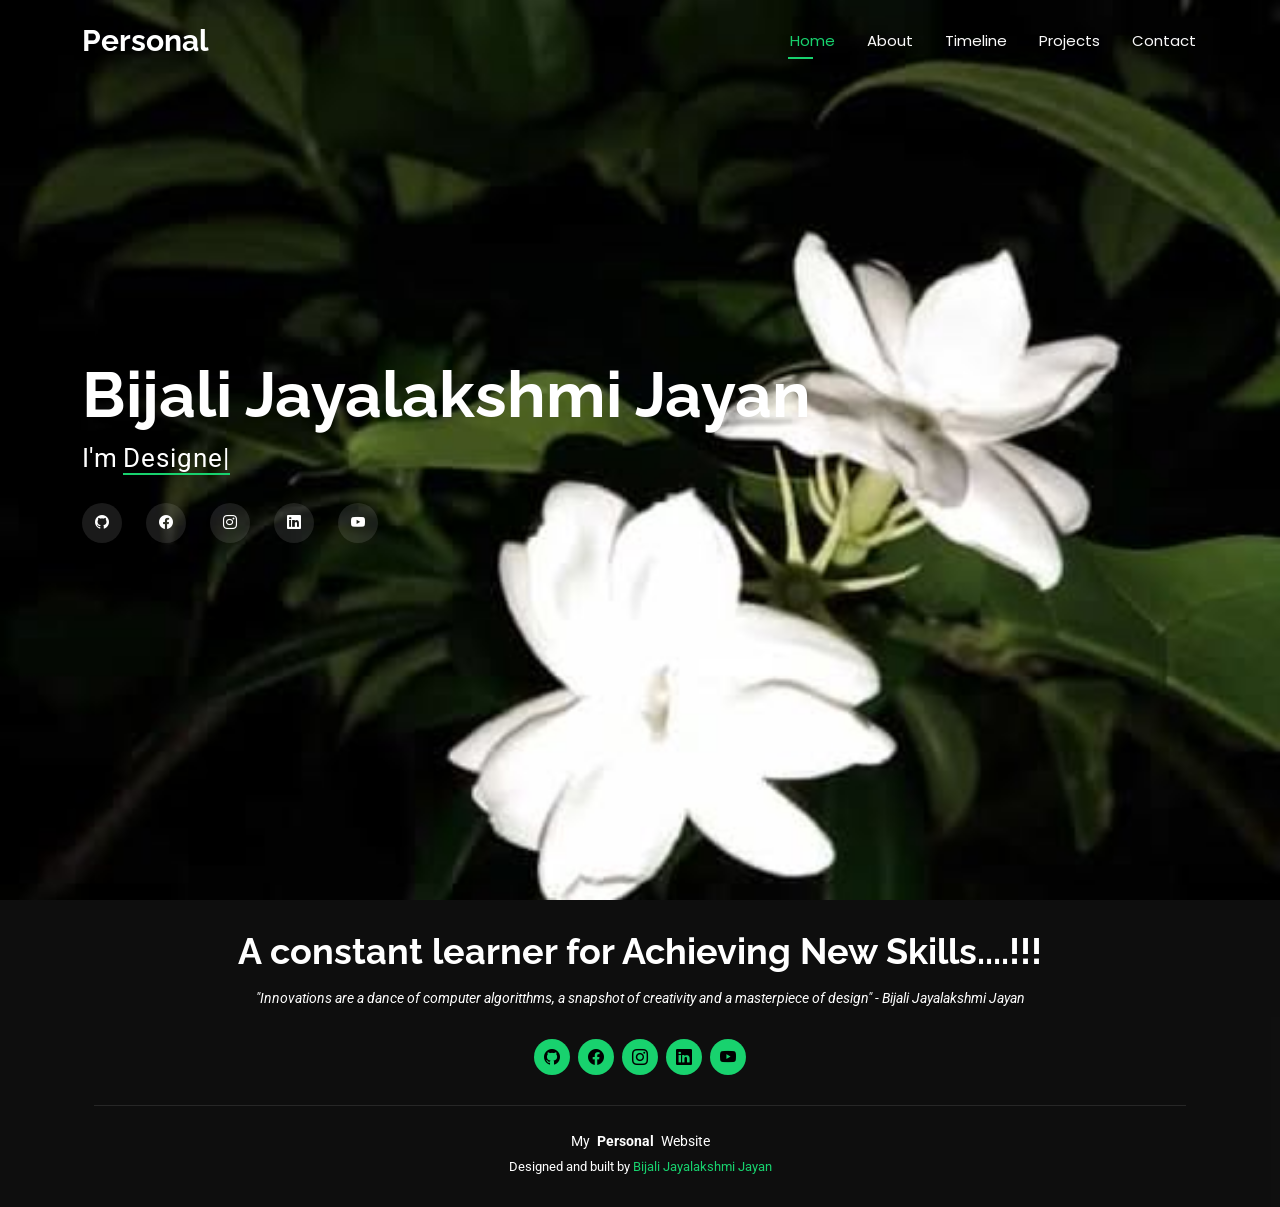
==== index.html @ f7b886b1 "Initial commit of my Bootstrap website" ====
<!DOCTYPE html>
<html lang="en">

<head>
  <meta charset="utf-8">
  <meta content="width=device-width, initial-scale=1.0" name="viewport">
  <title>Index - Personal Bootstrap Template</title>
  <meta name="description" content="">
  <meta name="keywords" content="">

  <!-- Favicons -->
  <link href="assets/img/favicon.png" rel="icon">
  <link href="assets/img/apple-touch-icon.png" rel="apple-touch-icon">

  <!-- Fonts -->
  <link href="https://fonts.googleapis.com" rel="preconnect">
  <link href="https://fonts.gstatic.com" rel="preconnect" crossorigin>
  <link href="https://fonts.googleapis.com/css2?family=Roboto:ital,wght@0,100;0,300;0,400;0,500;0,700;0,900;1,100;1,300;1,400;1,500;1,700;1,900&family=Poppins:ital,wght@0,100;0,200;0,300;0,400;0,500;0,600;0,700;0,800;0,900;1,100;1,200;1,300;1,400;1,500;1,600;1,700;1,800;1,900&family=Raleway:ital,wght@0,100;0,200;0,300;0,400;0,500;0,600;0,700;0,800;0,900;1,100;1,200;1,300;1,400;1,500;1,600;1,700;1,800;1,900&display=swap" rel="stylesheet">

  <!-- Vendor CSS Files -->
  <link href="assets/vendor/bootstrap/css/bootstrap.min.css" rel="stylesheet">
  <link href="assets/vendor/bootstrap-icons/bootstrap-icons.css" rel="stylesheet">
  <link href="assets/vendor/aos/aos.css" rel="stylesheet">
  <link href="assets/vendor/swiper/swiper-bundle.min.css" rel="stylesheet">
  <link href="assets/vendor/glightbox/css/glightbox.min.css" rel="stylesheet">

  <!-- Main CSS File -->
  <link href="assets/css/main.css" rel="stylesheet">

  <!-- =======================================================
  * Template Name: Personal
  * Template URL: https://bootstrapmade.com/personal-free-resume-bootstrap-template/
  * Updated: Nov 04 2024 with Bootstrap v5.3.3
  * Author: BootstrapMade.com
  * License: https://bootstrapmade.com/license/
  ======================================================== -->
</head>

<body class="index-page">

  <header id="header" class="header d-flex align-items-center fixed-top">
    <div class="container-fluid container-xl position-relative d-flex align-items-center justify-content-between">

      <a href="index.html" class="logo d-flex align-items-center">
        <!-- Uncomment the line below if you also wish to use an image logo -->
        <!-- <img src="assets/img/logo.png" alt=""> -->
        <h1 class="sitename">Personal</h1>
      </a>

      <nav id="navmenu" class="navmenu">
        <ul>
          <li><a href="index.html" class="active">Home</a></li>
          <li><a href="about.html">About</a></li>
          <li><a href="timeline.html">Timeline</a></li>
          <li><a href="projects.html">Projects</a></li>
          
          
          <li><a href="contact.html">Contact</a></li>
        </ul>
        <i class="mobile-nav-toggle d-xl-none bi bi-list"></i>
      </nav>

    </div>
  </header>

  <main class="main">

    <!-- Hero Section -->
    <section id="hero" class="hero section dark-background">

      <img src="assets/img/hero-bg.jpg" alt="" data-aos="fade-in">

      <div class="container" data-aos="zoom-out" data-aos-delay="100">
        <h2>Bijali Jayalakshmi Jayan</h2>
        <p>I'm <span class="typed" data-typed-items="Designer, Developer, Freelancer, Photographer">Photographer</span><span class="typed-cursor typed-cursor--blink"></span></p>
        <div class="social-links">
          <a href="https://github.com/bijali-jlakshmi123/"><i class="bi bi-github"></i></a> 
          <a href="https://www.facebook.com/bijalijayalakshmi.jayan/"><i class="bi bi-facebook"></i></a>
          <a href="https://www.instagram.com/bijalijayalakshmijayan/"><i class="bi bi-instagram"></i></a>
          <a href="https://www.linkedin.com/in/bijali-jayalakshmi-jayan-9a6301238/"><i class="bi bi-linkedin"></i></a>
          <a href="https://www.youtube.com/@bijalijayan3028/"><i class="bi bi-youtube"></i></a>
        </div>
      </div>

    </section><!-- /Hero Section -->

  </main>

  <footer id="footer" class="footer dark-background">
    <div class="container">
      <h3 class="sitename">A constant learner for Achieving New Skills....!!!</h3>
      <p>"Innovations are a dance of computer algoritthms, a snapshot of creativity and a masterpiece of design" - Bijali Jayalakshmi Jayan</p>
      <div class="social-links d-flex justify-content-center">
        <a href="https://github.com/bijali-jlakshmi123/"><i class="bi bi-github"></i></a> 
          <a href="https://www.facebook.com/bijalijayalakshmi.jayan/"><i class="bi bi-facebook"></i></a>
          <a href="https://www.instagram.com/bijalijayalakshmijayan/"><i class="bi bi-instagram"></i></a>
          <a href="https://www.linkedin.com/in/bijali-jayalakshmi-jayan-9a6301238/"><i class="bi bi-linkedin"></i></a>
          <a href="https://www.youtube.com/@bijalijayan3028/"><i class="bi bi-youtube"></i></a>
      </div>
      <div class="container">
        <div class="copyright">
          <span>My</span> <strong class="px-1 sitename">Personal</strong> <span>Website</span>
        </div>
        <div class="credits">
          <!-- All the links in the footer should remain intact. -->
          <!-- You can delete the links only if you've purchased the pro version. -->
          <!-- Licensing information: https://bootstrapmade.com/license/ -->
          <!-- Purchase the pro version with working PHP/AJAX contact form: [buy-url] -->
          Designed and built by <a href="https://bootstrapmade.com/">Bijali Jayalakshmi Jayan</a>
        </div>
      </div>
    </div>
  </footer>

  <!-- Scroll Top -->
  <a href="#" id="scroll-top" class="scroll-top d-flex align-items-center justify-content-center"><i class="bi bi-arrow-up-short"></i></a>

  <!-- Preloader -->
  <div id="preloader"></div>

  <!-- Vendor JS Files -->
  <script src="assets/vendor/bootstrap/js/bootstrap.bundle.min.js"></script>
  <script src="assets/vendor/php-email-form/validate.js"></script>
  <script src="assets/vendor/aos/aos.js"></script>
  <script src="assets/vendor/typed.js/typed.umd.js"></script>
  <script src="assets/vendor/purecounter/purecounter_vanilla.js"></script>
  <script src="assets/vendor/waypoints/noframework.waypoints.js"></script>
  <script src="assets/vendor/swiper/swiper-bundle.min.js"></script>
  <script src="assets/vendor/glightbox/js/glightbox.min.js"></script>
  <script src="assets/vendor/imagesloaded/imagesloaded.pkgd.min.js"></script>
  <script src="assets/vendor/isotope-layout/isotope.pkgd.min.js"></script>

  <!-- Main JS File -->
  <script src="assets/js/main.js"></script>

</body>

</html>
---- assets/css/main.css ----
/**
* Template Name: Personal
* Template URL: https://bootstrapmade.com/personal-free-resume-bootstrap-template/
* Updated: Nov 04 2024 with Bootstrap v5.3.3
* Author: BootstrapMade.com
* License: https://bootstrapmade.com/license/
*/

/*--------------------------------------------------------------
# Font & Color Variables
# Help: https://bootstrapmade.com/color-system/
--------------------------------------------------------------*/
/* Fonts */
:root {
    --default-font: "Roboto",  system-ui, -apple-system, "Segoe UI", Roboto, "Helvetica Neue", Arial, "Noto Sans", "Liberation Sans", sans-serif, "Apple Color Emoji", "Segoe UI Emoji", "Segoe UI Symbol", "Noto Color Emoji";
    --heading-font: "Raleway",  sans-serif;
    --nav-font: "Poppins",  sans-serif;
  }
  
  /* Global Colors - The following color variables are used throughout the website. Updating them here will change the color scheme of the entire website */
  :root { 
    --background-color: #000000; /* Background color for the entire website, including individual sections */
    --default-color: #fafafa; /* Default color used for the majority of the text content across the entire website */
    --heading-color: #ffffff; /* Color for headings, subheadings and title throughout the website */
    --accent-color: #18d26e; /* Accent color that represents your brand on the website. It's used for buttons, links, and other elements that need to stand out */
    --surface-color: #1a1a1a; /* The surface color is used as a background of boxed elements within sections, such as cards, icon boxes, or other elements that require a visual separation from the global background. */
    --contrast-color: #000000; /* Contrast color for text, ensuring readability against backgrounds of accent, heading, or default colors. */
  }
  
  /* Nav Menu Colors - The following color variables are used specifically for the navigation menu. They are separate from the global colors to allow for more customization options */
  :root {
    --nav-color: #fafafa;  /* The default color of the main navmenu links */
    --nav-hover-color: #18d26e; /* Applied to main navmenu links when they are hovered over or active */
    --nav-mobile-background-color: #1a1a1a; /* Used as the background color for mobile navigation menu */
    --nav-dropdown-background-color: #1a1a1a; /* Used as the background color for dropdown items that appear when hovering over primary navigation items */
    --nav-dropdown-color: #fafafa; /* Used for navigation links of the dropdown items in the navigation menu. */
    --nav-dropdown-hover-color: #18d26e; /* Similar to --nav-hover-color, this color is applied to dropdown navigation links when they are hovered over. */
  }
  
  /* Color Presets - These classes override global colors when applied to any section or element, providing reuse of the sam color scheme. */
  
  .light-background {
    --background-color: #1a1a1a;
    --surface-color: #343434;
  }
  
  .dark-background {
    --background-color: rgba(15, 15, 15, 0.975);
    --default-color: #ffffff;
    --heading-color: #ffffff;
    --surface-color: #292929f9;
    --contrast-color: #000000;
  }
  
  /* Smooth scroll */
  :root {
    scroll-behavior: smooth;
  }
  
  /*--------------------------------------------------------------
  # General Styling & Shared Classes
  --------------------------------------------------------------*/
  body {
    color: var(--default-color);
    background-color: var(--background-color);
    font-family: var(--default-font);
  }
  
  a {
    color: var(--accent-color);
    text-decoration: none;
    transition: 0.3s;
  }
  
  a:hover {
    color: color-mix(in srgb, var(--accent-color), transparent 25%);
    text-decoration: none;
  }
  
  h1,
  h2,
  h3,
  h4,
  h5,
  h6 {
    color: var(--heading-color);
    font-family: var(--heading-font);
  }
  
  /* PHP Email Form Messages
  ------------------------------*/
  .php-email-form .error-message {
    display: none;
    background: #df1529;
    color: #ffffff;
    text-align: left;
    padding: 15px;
    margin-bottom: 24px;
    font-weight: 600;
  }
  
  .php-email-form .sent-message {
    display: none;
    color: #ffffff;
    background: #059652;
    text-align: center;
    padding: 15px;
    margin-bottom: 24px;
    font-weight: 600;
  }
  
  .php-email-form .loading {
    display: none;
    background: var(--surface-color);
    text-align: center;
    padding: 15px;
    margin-bottom: 24px;
  }
  
  .php-email-form .loading:before {
    content: "";
    display: inline-block;
    border-radius: 50%;
    width: 24px;
    height: 24px;
    margin: 0 10px -6px 0;
    border: 3px solid var(--accent-color);
    border-top-color: var(--surface-color);
    animation: php-email-form-loading 1s linear infinite;
  }
  
  @keyframes php-email-form-loading {
    0% {
      transform: rotate(0deg);
    }
  
    100% {
      transform: rotate(360deg);
    }
  }
  
  /*--------------------------------------------------------------
  # Global Header
  --------------------------------------------------------------*/
  .header {
    --background-color: rgba(0, 0, 0, 0);
    color: var(--default-color);
    background-color: var(--background-color);
    padding: 15px 0;
    transition: all 0.5s;
    z-index: 997;
  }
  
  .header .logo {
    line-height: 1;
  }
  
  .header .logo img {
    max-height: 32px;
    margin-right: 8px;
  }
  
  .header .logo h1 {
    font-size: 30px;
    margin: 0;
    font-weight: 700;
    color: var(--heading-color);
  }
  
  .scrolled .header {
    box-shadow: 0px 0 18px rgba(0, 0, 0, 0.1);
  }
  
  /* Global Header on Scroll
  ------------------------------*/
  .scrolled .header {
    --background-color: rgba(0, 0, 0, 0.8);
  }
  
  /*--------------------------------------------------------------
  # Navigation Menu
  --------------------------------------------------------------*/
  /* Desktop Navigation */
  @media (min-width: 1200px) {
    .navmenu {
      padding: 0;
    }
  
    .navmenu ul {
      margin: 0;
      padding: 0;
      display: flex;
      list-style: none;
      align-items: center;
    }
  
    .navmenu li {
      position: relative;
    }
  
    .navmenu>ul>li {
      white-space: nowrap;
      padding: 15px 14px;
    }
  
    .navmenu>ul>li:last-child {
      padding-right: 0;
    }
  
    .navmenu a,
    .navmenu a:focus {
      color: var(--nav-color);
      font-size: 15px;
      padding: 0 2px;
      font-family: var(--nav-font);
      font-weight: 400;
      display: flex;
      align-items: center;
      justify-content: space-between;
      white-space: nowrap;
      transition: 0.3s;
      position: relative;
    }
  
    .navmenu a i,
    .navmenu a:focus i {
      font-size: 12px;
      line-height: 0;
      margin-left: 5px;
      transition: 0.3s;
    }
  
    .navmenu>ul>li>a:before {
      content: "";
      position: absolute;
      height: 2px;
      bottom: -6px;
      left: 0;
      background-color: var(--nav-hover-color);
      visibility: hidden;
      width: 0px;
      transition: all 0.3s ease-in-out 0s;
    }
  
    .navmenu a:hover:before,
    .navmenu li:hover>a:before,
    .navmenu .active:before {
      visibility: visible;
      width: 25px;
    }
  
    .navmenu li:hover>a,
    .navmenu .active,
    .navmenu .active:focus {
      color: var(--nav-hover-color);
    }
  
    .navmenu .dropdown ul {
      margin: 0;
      padding: 10px 0;
      background: var(--nav-dropdown-background-color);
      display: block;
      position: absolute;
      visibility: hidden;
      left: 14px;
      top: 130%;
      opacity: 0;
      transition: 0.3s;
      border-radius: 4px;
      z-index: 99;
      box-shadow: 0px 0px 30px rgba(0, 0, 0, 0.1);
    }
  
    .navmenu .dropdown ul li {
      min-width: 200px;
    }
  
    .navmenu .dropdown ul a {
      padding: 10px 20px;
      font-size: 15px;
      text-transform: none;
      color: var(--nav-dropdown-color);
    }
  
    .navmenu .dropdown ul a i {
      font-size: 12px;
    }
  
    .navmenu .dropdown ul a:hover,
    .navmenu .dropdown ul .active:hover,
    .navmenu .dropdown ul li:hover>a {
      color: var(--nav-dropdown-hover-color);
    }
  
    .navmenu .dropdown:hover>ul {
      opacity: 1;
      top: 100%;
      visibility: visible;
    }
  
    .navmenu .dropdown .dropdown ul {
      top: 0;
      left: -90%;
      visibility: hidden;
    }
  
    .navmenu .dropdown .dropdown:hover>ul {
      opacity: 1;
      top: 0;
      left: -100%;
      visibility: visible;
    }
  }
  
  /* Mobile Navigation */
  @media (max-width: 1199px) {
    .mobile-nav-toggle {
      color: var(--nav-color);
      font-size: 28px;
      line-height: 0;
      margin-right: 10px;
      cursor: pointer;
      transition: color 0.3s;
    }
  
    .navmenu {
      padding: 0;
      z-index: 9997;
    }
  
    .navmenu ul {
      display: none;
      list-style: none;
      position: absolute;
      inset: 60px 20px 20px 20px;
      padding: 10px 0;
      margin: 0;
      border-radius: 6px;
      background-color: var(--nav-mobile-background-color);
      border: 1px solid color-mix(in srgb, var(--default-color), transparent 90%);
      box-shadow: none;
      overflow-y: auto;
      transition: 0.3s;
      z-index: 9998;
    }
  
    .navmenu a,
    .navmenu a:focus {
      color: var(--nav-dropdown-color);
      padding: 10px 20px;
      font-family: var(--nav-font);
      font-size: 17px;
      font-weight: 500;
      display: flex;
      align-items: center;
      justify-content: space-between;
      white-space: nowrap;
      transition: 0.3s;
    }
  
    .navmenu a i,
    .navmenu a:focus i {
      font-size: 12px;
      line-height: 0;
      margin-left: 5px;
      width: 30px;
      height: 30px;
      display: flex;
      align-items: center;
      justify-content: center;
      border-radius: 50%;
      transition: 0.3s;
      background-color: color-mix(in srgb, var(--accent-color), transparent 90%);
    }
  
    .navmenu a i:hover,
    .navmenu a:focus i:hover {
      background-color: var(--accent-color);
      color: var(--contrast-color);
    }
  
    .navmenu a:hover,
    .navmenu .active,
    .navmenu .active:focus {
      color: var(--nav-dropdown-hover-color);
    }
  
    .navmenu .active i,
    .navmenu .active:focus i {
      background-color: var(--accent-color);
      color: var(--contrast-color);
      transform: rotate(180deg);
    }
  
    .navmenu .dropdown ul {
      position: static;
      display: none;
      z-index: 99;
      padding: 10px 0;
      margin: 10px 20px;
      background-color: var(--nav-dropdown-background-color);
      transition: all 0.5s ease-in-out;
    }
  
    .navmenu .dropdown ul ul {
      background-color: rgba(33, 37, 41, 0.1);
    }
  
    .navmenu .dropdown>.dropdown-active {
      display: block;
      background-color: rgba(33, 37, 41, 0.03);
    }
  
    .mobile-nav-active {
      overflow: hidden;
    }
  
    .mobile-nav-active .mobile-nav-toggle {
      color: #fff;
      position: absolute;
      font-size: 32px;
      top: 15px;
      right: 15px;
      margin-right: 0;
      z-index: 9999;
    }
  
    .mobile-nav-active .navmenu {
      position: fixed;
      overflow: hidden;
      inset: 0;
      background: rgba(33, 37, 41, 0.8);
      transition: 0.3s;
    }
  
    .mobile-nav-active .navmenu>ul {
      display: block;
    }
  }
  
  /*--------------------------------------------------------------
  # Global Footer
  --------------------------------------------------------------*/
  .footer {
    color: var(--default-color);
    background-color: var(--background-color);
    font-size: 14px;
    text-align: center;
    padding: 30px 0;
    position: relative;
  }
  
  .footer h3 {
    font-size: 36px;
    font-weight: 700;
    position: relative;
    padding: 0;
    margin: 0 0 15px 0;
  }
  
  .footer p {
    font-size: 15;
    font-style: italic;
    padding: 0;
    margin: 0 0 30px 0;
  }
  
  .footer .social-links {
    margin: 0 0 30px 0;
  }
  
  .footer .social-links a {
    font-size: 16px;
    display: flex;
    align-items: center;
    justify-content: center;
    background: var(--accent-color);
    color: var(--contrast-color);
    line-height: 1;
    margin: 0 4px;
    border-radius: 50%;
    text-align: center;
    width: 36px;
    height: 36px;
    transition: 0.3s;
  }
  
  .footer .social-links a:hover {
    background: color-mix(in srgb, var(--accent-color), transparent 20%);
    text-decoration: none;
  }
  
  .footer .copyright {
    padding-top: 25px;
    border-top: 1px solid color-mix(in srgb, var(--default-color), transparent 90%);
  }
  
  .footer .credits {
    font-size: 13px;
    padding-top: 5px;
  }
  
  /*--------------------------------------------------------------
  # Preloader
  --------------------------------------------------------------*/
  #preloader {
    position: fixed;
    inset: 0;
    z-index: 999999;
    overflow: hidden;
    background: var(--background-color);
    transition: all 0.6s ease-out;
  }
  
  #preloader:before {
    content: "";
    position: fixed;
    top: calc(50% - 30px);
    left: calc(50% - 30px);
    border: 6px solid #ffffff;
    border-color: var(--accent-color) transparent var(--accent-color) transparent;
    border-radius: 50%;
    width: 60px;
    height: 60px;
    animation: animate-preloader 1.5s linear infinite;
  }
  
  @keyframes animate-preloader {
    0% {
      transform: rotate(0deg);
    }
  
    100% {
      transform: rotate(360deg);
    }
  }
  
  /*--------------------------------------------------------------
  # Scroll Top Button
  --------------------------------------------------------------*/
  .scroll-top {
    position: fixed;
    visibility: hidden;
    opacity: 0;
    right: 15px;
    bottom: -15px;
    z-index: 99999;
    background-color: var(--accent-color);
    width: 44px;
    height: 44px;
    border-radius: 50px;
    transition: all 0.4s;
  }
  
  .scroll-top i {
    font-size: 24px;
    color: var(--contrast-color);
    line-height: 0;
  }
  
  .scroll-top:hover {
    background-color: color-mix(in srgb, var(--accent-color), transparent 20%);
    color: var(--contrast-color);
  }
  
  .scroll-top.active {
    visibility: visible;
    opacity: 1;
    bottom: 15px;
  }
  
  /*--------------------------------------------------------------
  # Disable aos animation delay on mobile devices
  --------------------------------------------------------------*/
  @media screen and (max-width: 768px) {
    [data-aos-delay] {
      transition-delay: 0 !important;
    }
  }
  
  /*--------------------------------------------------------------
  # Global Page Titles & Breadcrumbs
  --------------------------------------------------------------*/
  .page-title {
    color: var(--default-color);
    background-color: var(--background-color);
    position: relative;
  }
  
  .page-title .heading {
    padding: 160px 0 80px 0;
    border-top: 1px solid color-mix(in srgb, var(--default-color), transparent 90%);
  }
  
  .page-title .heading h1 {
    font-size: 38px;
    font-weight: 700;
  }
  
  .page-title nav {
    background-color: color-mix(in srgb, var(--default-color), transparent 90%);
    padding: 20px 0;
  }
  
  .page-title nav ol {
    display: flex;
    flex-wrap: wrap;
    list-style: none;
    margin: 0;
    font-size: 16px;
    font-weight: 600;
  }
  
  .page-title nav ol li+li {
    padding-left: 10px;
  }
  
  .page-title nav ol li+li::before {
    content: "/";
    display: inline-block;
    padding-right: 10px;
    color: color-mix(in srgb, var(--default-color), transparent 70%);
  }
  
  /*--------------------------------------------------------------
  # Global Sections
  --------------------------------------------------------------*/
  section,
  .section {
    color: var(--default-color);
    background-color: var(--background-color);
    padding: 60px 0;
    scroll-margin-top: 100px;
    overflow: clip;
  }
  
  @media (max-width: 1199px) {
  
    section,
    .section {
      scroll-margin-top: 66px;
    }
  }
  
  /*--------------------------------------------------------------
  # Global Section Titles
  --------------------------------------------------------------*/
  .section-title {
    padding-bottom: 60px;
    position: relative;
  }
  
  .section-title h2 {
    font-size: 14px;
    font-weight: 500;
    padding: 0;
    line-height: 1px;
    margin: 0;
    letter-spacing: 1.5px;
    text-transform: uppercase;
    color: color-mix(in srgb, var(--default-color), transparent 50%);
    position: relative;
  }
  
  .section-title h2::after {
    content: "";
    width: 120px;
    height: 1px;
    display: inline-block;
    background: var(--accent-color);
    margin: 4px 10px;
  }
  
  .section-title div {
    color: var(--heading-color);
    margin: 0;
    margin: 0;
    font-size: 28px;
    font-weight: 700;
    text-transform: uppercase;
    font-family: var(--heading-font);
  }
  
  /*--------------------------------------------------------------
  # Hero Section
  --------------------------------------------------------------*/
  .hero {
    width: 100%;
    min-height: 100vh;
    position: relative;
    padding: 80px 0;
    display: flex;
    align-items: center;
    justify-content: center;
  }
  
  .hero img {
    position: absolute;
    inset: 0;
    display: block;
    width: 100%;
    height: 100%;
    object-fit: cover;
    z-index: 1;
  }
  
  .hero .container {
    position: relative;
    z-index: 3;
  }
  
  .hero h2 {
    margin: 0;
    font-size: 64px;
    font-weight: 700;
  }
  
  .hero p {
    margin: 5px 0 0 0;
    font-size: 26px;
  }
  
  .hero p span {
    letter-spacing: 1px;
    border-bottom: 2px solid var(--accent-color);
  }
  
  .hero .social-links {
    margin-top: 25px;
  }
  
  .hero .social-links a {
    background-color: color-mix(in srgb, var(--default-color), transparent 90%);
    color: var(--default-color);
    font-size: 14px;
    width: 40px;
    height: 40px;
    border-radius: 50px;
    display: inline-flex;
    align-items: center;
    justify-content: center;
    margin-right: 20px;
    transition: 0.3s;
  }
  
  .hero .social-links a:hover {
    background-color: var(--accent-color);
  }
  
  @media (max-width: 768px) {
    .hero h2 {
      font-size: 32px;
    }
  
    .hero p {
      font-size: 20px;
    }
  }
  
  /*--------------------------------------------------------------
  # About Section
  --------------------------------------------------------------*/
  .about .content h2 {
    font-weight: 700;
    font-size: 24px;
  }
  
.about p {
  color: #F9F9F9;
  font-size: 15px;
  padding-top: 10px;
  font-weight: 500;
}
.about table {
  width: 100%;
  border-collapse: collapse; /* Removes extra spacing between cells */
  margin-top: 20px;
}

.about table td {
  background-color: transparent; /* Ensures no white background */
  color: #F9F9F9; /* Light text for dark themes */
  font-size: 16px; /* Readable font size */
  padding: 10px 15px; /* Adds spacing for a clean layout */
  font-weight: 500; /* Semi-bold for emphasis */
  text-align: left; /* Aligns text to the left */
}

.about table td span {
  color: #11B0AB; /* Highlights the '>' symbol */
  font-weight: 600; /* Makes the arrow prominent */
  margin-right: 8px; /* Adds space between the arrow and the text */
}

.about table tr:hover td {
  background-color: #2a2a2a; /* Subtle dark hover effect */
  color: #FFFFFF; /* Ensures contrast during hover */
  transition: background-color 0.3s ease; /* Smooth transition for hover effect */
}

.about table td:hover span {
  color: #FAD02E; /* Highlights the arrow on hover for interactivity */
}


.about .btn {
  display: inline-block;
  background-image: linear-gradient(to right, #0D8CDC, #11B0AB); /* Gradient background */
  color: #FAFAFA; /* Light text color */
  height: 50px; /* Fixed button height */
  width: 180px; /* Slightly larger width for emphasis */
  font-weight: 600; /* Bold text */
  font-size: 16px; /* Readable font size */
  border-radius: 25px; /* Fully rounded corners for a modern look */
  text-align: center; /* Center-aligns text */
  line-height: 50px; /* Aligns text vertically */
  text-decoration: none; /* Removes underline */
  box-shadow: 0 4px 10px rgba(0, 0, 0, 0.3); /* Subtle shadow for depth */
  transition: all 0.3s ease; /* Smooth transition for interactions */
  cursor: pointer; /* Changes cursor to pointer on hover */
}

.about .btn:hover {
  transform: scale(1.05); /* Slight enlargement on hover */
  box-shadow: 0 6px 15px rgba(0, 0, 0, 0.4); /* More prominent shadow */
  background-image: linear-gradient(to right, #11B0AB, #0D8CDC); /* Reversed gradient on hover */
}

.about .btn:active {
  transform: scale(0.98); /* Slight press-down effect */
  box-shadow: 0 3px 8px rgba(0, 0, 0, 0.5); /* Reduced shadow on press */
}

.about .btn span {
  font-weight: 700; /* Emphasized text within the button */
  text-transform: uppercase; /* Makes text uppercase */
  letter-spacing: 1px; /* Adds space between letters */
}


  
  
.timelineSec {
  padding-top: 50px;
  padding-bottom: 100px;
  padding-left: 50px;
}

.timelineSec .heading h1 {
  color: #FAFAFA;
  font-size: 25px;
  font-weight: 700;
}


.timelineSec .content .verticalLine {
  border-left: 1px solid #dee2e6 ! important;
  height: 55px;
  margin-left: 12px;
  margin-right: 12px;
}

.timelineSec .content .badgeEle {
  border-radius: 100%;
  border: 2px solid #14ABA0;
  height: 25px;
  width: 25px;
}

.timelineSec .content .card {
  background-color: #1A1A1A;
  margin-left: -50px;
  margin-top: 15px;
  margin-bottom: 15px;
}

.timelineSec .content .card .card-body h4 {
  color: #FAFAFA;
  font-size: 15px;
}

.timelineSec .content .card .card-body h5 {
  color: #15D7C8;
  font-size: 15px;
}

.timelineSec .content .card .card-body p {
  color: #6c757d;
  font-size: 16px;

}

.projectSec {
  padding-top: 50px;
  padding-bottom: 100px;
  padding-left: 50px;
}

.projectSec .heading h1 {
  color: #FAFAFA;
  font-size: 25px;
  font-weight: 700;
}

.projectSec .content .card {
  background-color: #1A1A1A;
  border-radius: 15px;
  margin-top: 40px;
}

.projectSec .content .card h5 {
  color: #15D7C8;
  font-size: 15px;
}

.projectSec .content .card i {
  font-size: 16px;
  color: #FAFAFA;
  margin-left: 8px;
  margin-right: 8px;
}

.projectSec .content .card i:hover {
  color: #15D7C8;

}

.projectSec .content .card h3 {
  font-size: 24px;
  color: #FAFAFA;
  font-weight: 600;
  margin-bottom: 10px;
}

.projectSec .content .card p {
  font-size: 16px;
  color: #818181;
  font-weight: 500;
}

.projectSec .content .card .badge {
  background-color: #15D7C8;
  color: #FAFAFA;
  margin-right: 5px;
}

  /*--------------------------------------------------------------
  # Starter Section Section
  --------------------------------------------------------------*/
  .starter-section {
    /* Add your styles here */
  }
  
  /*--------------------------------------------------------------
  # Contact Section
  --------------------------------------------------------------*/
  .contact .info-item {
    box-shadow: 0px 0px 20px rgba(0, 0, 0, 0.1);
    padding: 20px 30px;
  }
  
  .contact .info-item .icon {
    color: var(--contrast-color);
    background-color: var(--accent-color);
    width: 56px;
    height: 56px;
    font-size: 24px;
    display: flex;
    justify-content: center;
    align-items: center;
    transition: all 0.3s ease-in-out;
    border-radius: 50%;
    margin-right: 15px;
  }
  
  .contact .info-item h3 {
    font-size: 18px;
    font-weight: 700;
    margin: 0 0 2px 0;
  }
  
  .contact .info-item p {
    padding: 0;
    margin-bottom: 0;
    font-size: 14px;
  }
  
  .contact .info-item .social-links a {
    font-size: 24px;
    display: inline-block;
    line-height: 1;
    margin: 4px 6px 0 0;
    transition: 0.3s;
    color: color-mix(in srgb, var(--default-color), transparent 50%);
  }
  
  .contact .info-item .social-links a:hover {
    color: var(--accent-color);
  }
  
  .contact .php-email-form {
    box-shadow: 0px 0px 20px rgba(0, 0, 0, 0.1);
    padding: 30px;
    margin-top: 30px;
  }
  
  @media (max-width: 575px) {
    .contact .php-email-form {
      padding: 20px;
    }
  }
  
  .contact .php-email-form input[type=text],
  .contact .php-email-form input[type=email],
  .contact .php-email-form textarea {
    color: var(--default-color);
    background-color: color-mix(in srgb, var(--background-color), transparent 50%);
    border-color: color-mix(in srgb, var(--default-color), transparent 80%);
    font-size: 14px;
    padding: 10px 15px;
    box-shadow: none;
    border-radius: 0;
  }
  
  .contact .php-email-form input[type=text]:focus,
  .contact .php-email-form input[type=email]:focus,
  .contact .php-email-form textarea:focus {
    border-color: var(--accent-color);
  }
  
  .contact .php-email-form input[type=text]::placeholder,
  .contact .php-email-form input[type=email]::placeholder,
  .contact .php-email-form textarea::placeholder {
    color: color-mix(in srgb, var(--default-color), transparent 70%);
  }
  
  .contact .php-email-form button[type=submit] {
    color: var(--contrast-color);
    background: var(--accent-color);
    border: 0;
    padding: 10px 30px;
    transition: 0.4s;
    border-radius: 50px;
  }
  
  .contact .php-email-form button[type=submit]:hover {
    background: color-mix(in srgb, var(--accent-color), transparent 20%);
  }
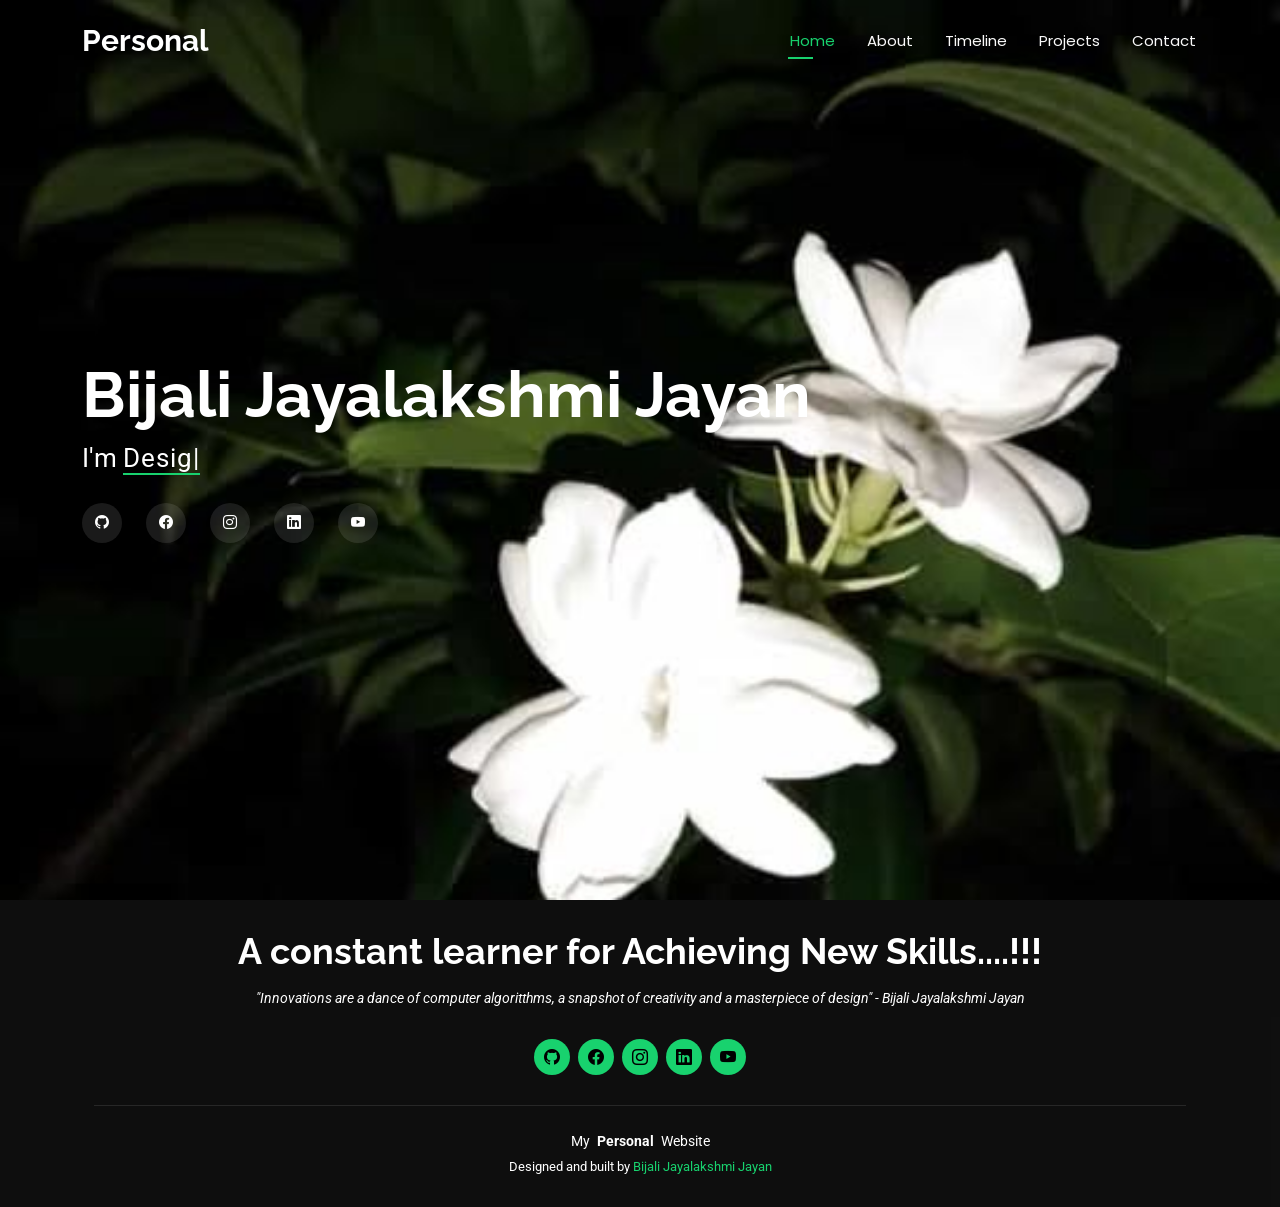
==== commit 7988cbb8: "Update index.html" ====
--- a/index.html
+++ b/index.html
@@ -106,7 +106,7 @@
           <!-- You can delete the links only if you've purchased the pro version. -->
           <!-- Licensing information: https://bootstrapmade.com/license/ -->
           <!-- Purchase the pro version with working PHP/AJAX contact form: [buy-url] -->
-          Designed and built by <a href="https://bootstrapmade.com/">Bijali Jayalakshmi Jayan</a>
+          Designed and built by <a href="https://bijali-jayalakshmi-jayan.vercel.app/">Bijali Jayalakshmi Jayan</a>
         </div>
       </div>
     </div>
@@ -135,4 +135,4 @@
 
 </body>
 
-</html>+</html>
